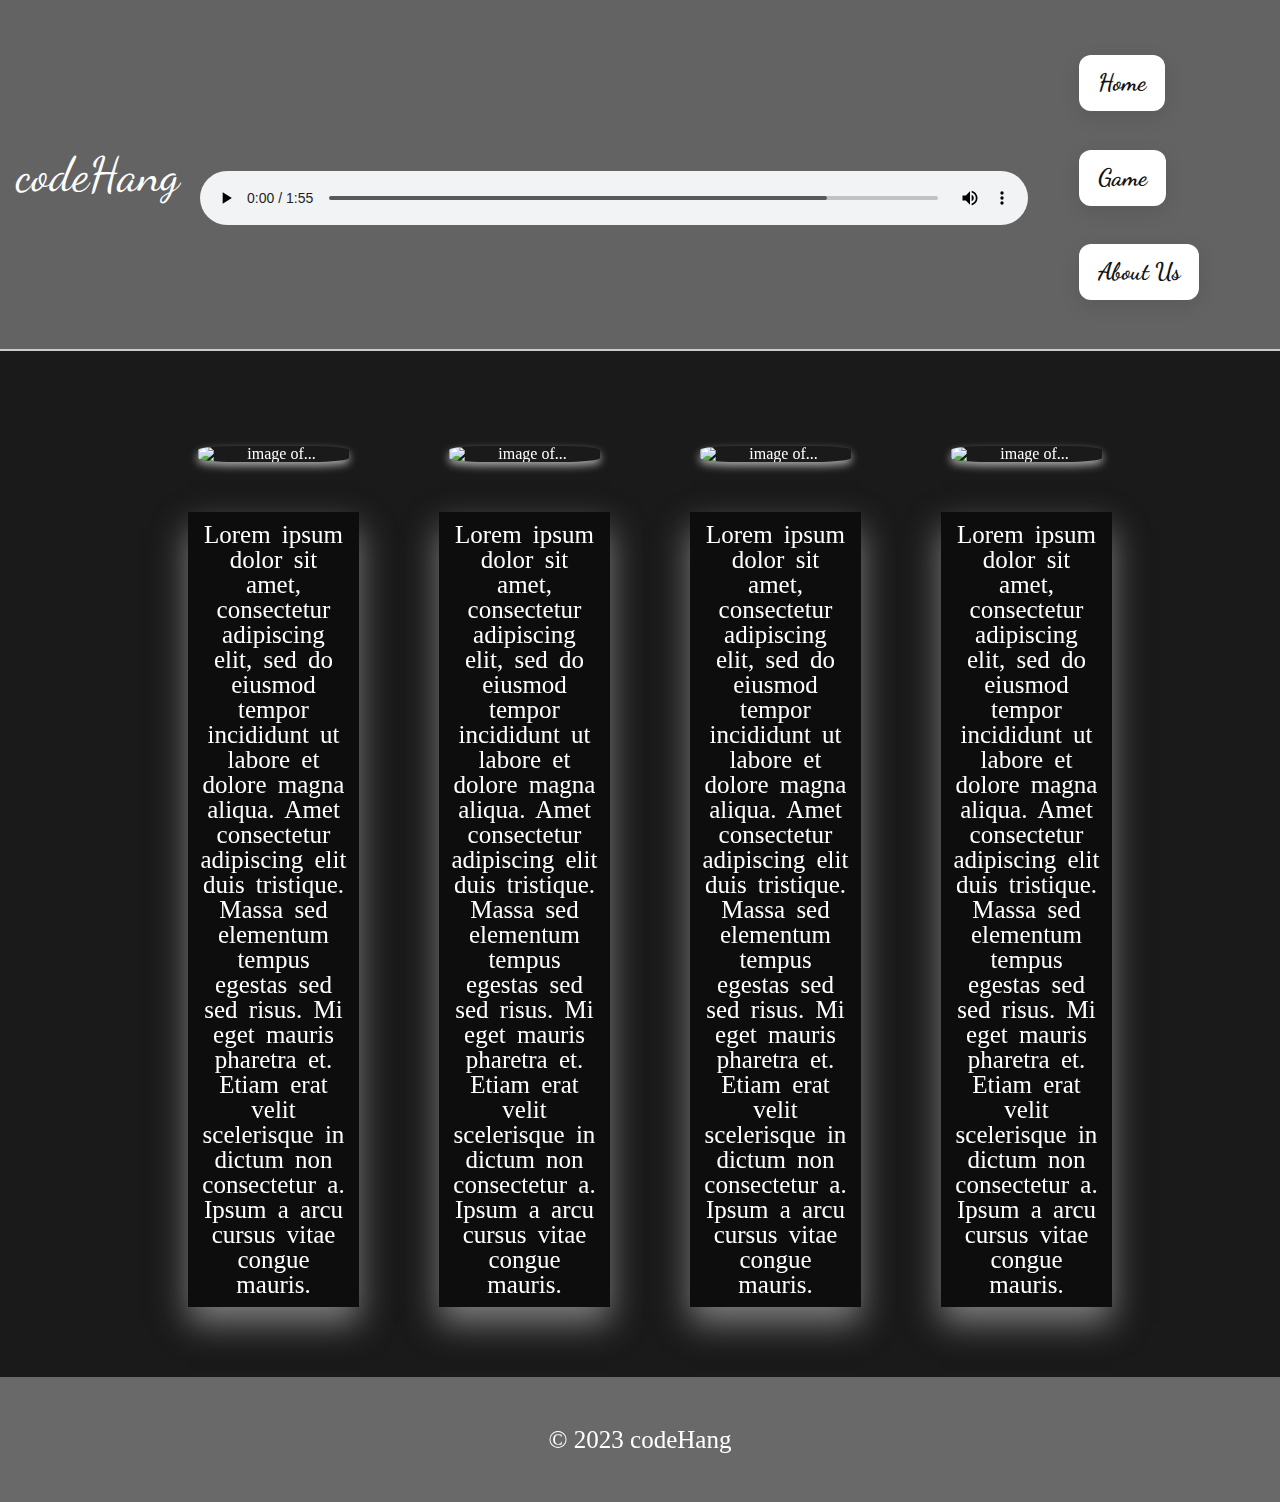
==== aboutme.html @ 31c28b87 "Merge branch 'main' into ant-html11" ====
<!DOCTYPE html>
<html lang="en">

<head>
    <meta charset="UTF-8">
    <meta name="viewport" content="width=device-width, initial-scale = 1.0">
    <title>codeHang</title>
    <link rel="stylesheet" href="reset.css">
    <link rel="stylesheet" href="style.css">
</head>

<body>
    <header class="header">
        <h1>codeHang</h1>
        <!-- <img src="img/logo code hang.JPG" alt="codehang"> -->
        <audio class="mp3" autoplay loop controls style="display: inline" id="ourAudio">
        <source src="about.mp3" type="audio/mp3">
        Your browser does not support the audio element.
    </audio>
    <script>
  document.addEventListener('DOMContentLoaded', function() {
    var audio = document.getElementById('ourAudio');
    audio.volume = 0.2;
  });
</script>
        <nav>
            <ul>
                <li><a href="index.html"><button class="navButtons">Home</button></a></li>
                <li><a href="game.html"><button class="navButtons">Game</button></a></li>
                <li><a href="aboutme.html"><button class="navButtons">About Us</button></a></li>
            </ul>
        </nav>
    </header>
    <main class="main">
        <div class="bios">
            <div class="bio">
                <video id="video-background" autoplay muted loop>
                    <source src="img/video (2160p) copy.mp4" type="video/mp4">
                </video>
                <img src="https://placehold.co/500x500" alt="image of..."/>
                <p>
                    Lorem ipsum dolor sit amet, consectetur adipiscing elit, sed do eiusmod tempor incididunt ut labore et dolore magna aliqua. Amet consectetur adipiscing elit duis tristique. Massa sed elementum tempus egestas sed sed risus. Mi eget mauris pharetra et. Etiam erat velit scelerisque in dictum non consectetur a. Ipsum a arcu cursus vitae congue mauris. 
                </p>
            </div>
            <div class="bio">
                <img src="https://placehold.co/500x500" alt="image of..."/>
                <p>
                    Lorem ipsum dolor sit amet, consectetur adipiscing elit, sed do eiusmod tempor incididunt ut labore et dolore magna aliqua. Amet consectetur adipiscing elit duis tristique. Massa sed elementum tempus egestas sed sed risus. Mi eget mauris pharetra et. Etiam erat velit scelerisque in dictum non consectetur a. Ipsum a arcu cursus vitae congue mauris. 
                </p>
            </div>
            <div class="bio">
                <img src="https://placehold.co/500x500" alt="image of..."/>
                <p>
                    Lorem ipsum dolor sit amet, consectetur adipiscing elit, sed do eiusmod tempor incididunt ut labore et dolore magna aliqua. Amet consectetur adipiscing elit duis tristique. Massa sed elementum tempus egestas sed sed risus. Mi eget mauris pharetra et. Etiam erat velit scelerisque in dictum non consectetur a. Ipsum a arcu cursus vitae congue mauris. 
                </p>
            </div>
            <div class="bio">
                <img src="https://placehold.co/500x500" alt="image of..."/>
                <p>
                    Lorem ipsum dolor sit amet, consectetur adipiscing elit, sed do eiusmod tempor incididunt ut labore et dolore magna aliqua. Amet consectetur adipiscing elit duis tristique. Massa sed elementum tempus egestas sed sed risus. Mi eget mauris pharetra et. Etiam erat velit scelerisque in dictum non consectetur a. Ipsum a arcu cursus vitae congue mauris. 
                </p>
            </div>
        </div> 
    </main>
    <footer class="footer">
        <p>&copy; 2023 codeHang </p>
    </footer>
    <script src="app.js"></script>
</body>

</html>
---- style.css ----
/* ---Imports----------------------------------------------------*/

@import url("https://fonts.googleapis.com/css2?family=Dancing+Script:wght@700&family=Lobster&family=Playpen+Sans&display=swap");

/* ---Header/Nav------------------------------------------------ */

.header {
  grid-area: header;
  display: flex;
  justify-content: space-between;
  padding: 0.5em 1em;
  border-bottom: 2px solid #ccc;
  align-items: center;
  background-color: #646363;
}

nav {
  padding: 25px;
}

header img {
  width: 80px;
  border-radius: 5px;
}

/* .icon {
  margin-left: 845px;
} */

h1 {
  font-size: xxx-large;
  font-family: "Dancing Script", cursive;
  color: #ffffff;
}

li {
  display: inline-block;
  margin: 1.4em 1em 1em 1em;
}

audio {
  
  width: 10%;
  background-color: #646363;
  border-radius: 12px;
  margin: 20px 0;
  margin-left: 250px;
}


.navButtons {
  align-items: center;
  background-color: #ffffff;
  border-radius: 12px;
  box-shadow: transparent 0 0 0 3px, rgba(18, 18, 18, 0.1) 0 6px 20px;
  box-sizing: border-box;
  color: #121212;
  cursor: pointer;
  display: inline-flex;
  flex: 1 1 auto;
  font-family: "Dancing Script", cursive;
  font-size: 1.5rem;
  font-weight: 700;
  justify-content: center;
  line-height: 1;
  margin: 0;
  outline: none;
  padding: 1rem 1.2rem;
  text-align: center;
  text-decoration: none;
  transition: box-shadow 0.2s, -webkit-box-shadow 0.2s;
  white-space: nowrap;
  border: 0;
  user-select: none;
  -webkit-user-select: none;
  touch-action: manipulation;
}

.navButtons:hover {
  box-shadow: #121212 0 0 0 3px, transparent 0 0 0 0;
}

/* ---Body/Main------------------------------------------------- */

body {
  display: grid;
  grid-template-columns: 1fr 2fr 2fr 2fr 2fr 1fr;
  /* grid-template-rows: 1fr 1fr 1fr 1fr 1fr; */
  grid-template-rows: auto 1fr auto;
  gap: 20px 20px;
  grid-template-areas:
    "header header header header header header"
    ". main main main main ."
    ". main main main main ."
    ". main main main main ."
    "footer footer footer footer footer footer";
  min-height: 100vh;
  background-color: #1a1a1a;
  color: #ffffff;
}

.main {
  grid-area: main;
  background-size: cover;
  margin: 0;
  /* overflow: hidden; */
}

#video-background {
  position: fixed;
  top: 0;
  left: 0;
  width: 100vw;
  height: 100vh;
  object-fit: cover;
  z-index: -1;
}
#renderButton {
  color: black;
}

#nextButton {
  color: black;
  /* display: none; */
}

.buttons1 {
  background-color: #646363;
  display: grid;
  grid-template-columns: repeat(10, 1fr);
  gap: 20px; 
  margin: auto;
  width: 800px; 
  margin-top: 400px; 
  border-radius: 15px;
}

button {
  box-shadow: 0 4px 8px darkgray;
  font-size: larger;
  /* padding: 5px 10px; */
  margin: 8px;
  color: #ffffff;
}

.buttons1 button {
  font-size: larger;
  padding: 10px;
  margin: px;
  border: 2px solid black;
  cursor: pointer;
  transition: background-color 0.3s;
  font-weight: bold;
  letter-spacing: 1px;
  border-radius: 5px;
  box-shadow: #566b7f;
  display: block;
}

.buttons1 button:nth-child(odd) {
  background-color: #f1ebeb;
  color: #000000;
}

.buttons1 button:nth-child(even) {
  background-color: #f1ebeb;
  color: #000000;
}

.buttons1 button:hover {
  background-color: #566b7f;
  transform: scale(1.5);
}

.buttons1 button.clicked {
  background-color: #000000;
  color: #f1ebeb;
}

.hint-icon {
  width: 50px;
  height: 50px;
  cursor: pointer;
  margin-right: 10px;
  background-color: #ffffff;
  transform: scale(0.75);
  border-radius: 5px;
}

#blankSpace .answerContainer {
  display: inline-block;
  margin: auto;
  align-items: center;
  font-size: x-large;
  background-color: #ffffff;
  width: 50px;
  height: 50px;
  margin: 5px;
  border: 2px solid rgb(175, 43, 43);
  border-radius: 5px;
}

.blank-spaces {
  color: black;
  margin-top: 10px;
}

/* ---Footer---------------------------------------------------- */

.footer {
  grid-area: footer;
  background-color: dimgray;
  text-align: center;
  padding: 50px;
  font-size: 25px;
}

/* ---Home page------------------------------------------------- */

.main {
  text-align: center;
}


audio {
    width: 150%;
    background-color: none;
    padding: 10px;
    margin-top: 67px;
    margin-left: 10px;
    border-radius: 5px;
  }


h2 {
  text-align: center;
  font-size: 100px;
  padding-top: 50px;
  padding-bottom: 50px;
}

@keyframes colorChange {
  0% {
    color: white;
  }
  50% {
    color: gold;
  }
  100% {
    color: white;
  }
}

h2 span {
  display: inline-block;
  animation: colorChange 10s infinite;
}

.homePic {
  text-align: center;
  box-shadow: 0 25px 50px darkgray;
  border-radius: 50%;
}

/* .home-container p {
  display: inline-flex;
  margin-top: 25px;
  font-size: 50px;
  padding: 100px;
} */

.info {
  font-size: 40px;
  padding-top: 100px;
}

.highlights {
    padding-top: 25px;
    font-weight: bold;
    color: gold;
}

.stats {
  padding: 100px;
  margin-top: 50px;
}

.bold {
  font-weight: bold;
  color: gold;
}

.newGame {
    font-size: 45px;
    color: gold;
    background-color: none;
}

.newGame button {
    border: 2px white solid;
    color:gold;
    background-color: rgba(8, 8, 8, 0.793);
    margin-top: 75px;
    margin-bottom: 100px;
    box-shadow: 0 20px 40px darkgray;
    cursor: pointer;
}

.newGame button:hover {
    background-color: gold;
    color: black;
}

/* .stats p {
  font-size: 40px;
  padding: 20px;
} */

/* ---About me page--------------------------------------------- */

.bios {
  display: flex;
  margin-top: 25px;
  width: 100%;
  margin-left: auto;
  margin-right: auto;
}

.bio {
  margin: 50px;
}

.bio img {
  display: block;
  justify-content: center;
  width: 100%;
  margin-bottom: 50px;
  margin-left: 10px;
  box-shadow: 0 4px 8px darkgray;
  border-radius: 25%;
}

.bio p {
  background-color: #0d0d0d;
  display: block;
  text-align: center;
  width: 100%;
  font-size: 25px;
  box-shadow: 0 16px 32px rgb(126, 125, 125);
  padding: 10px;
  word-spacing: 5px;
}
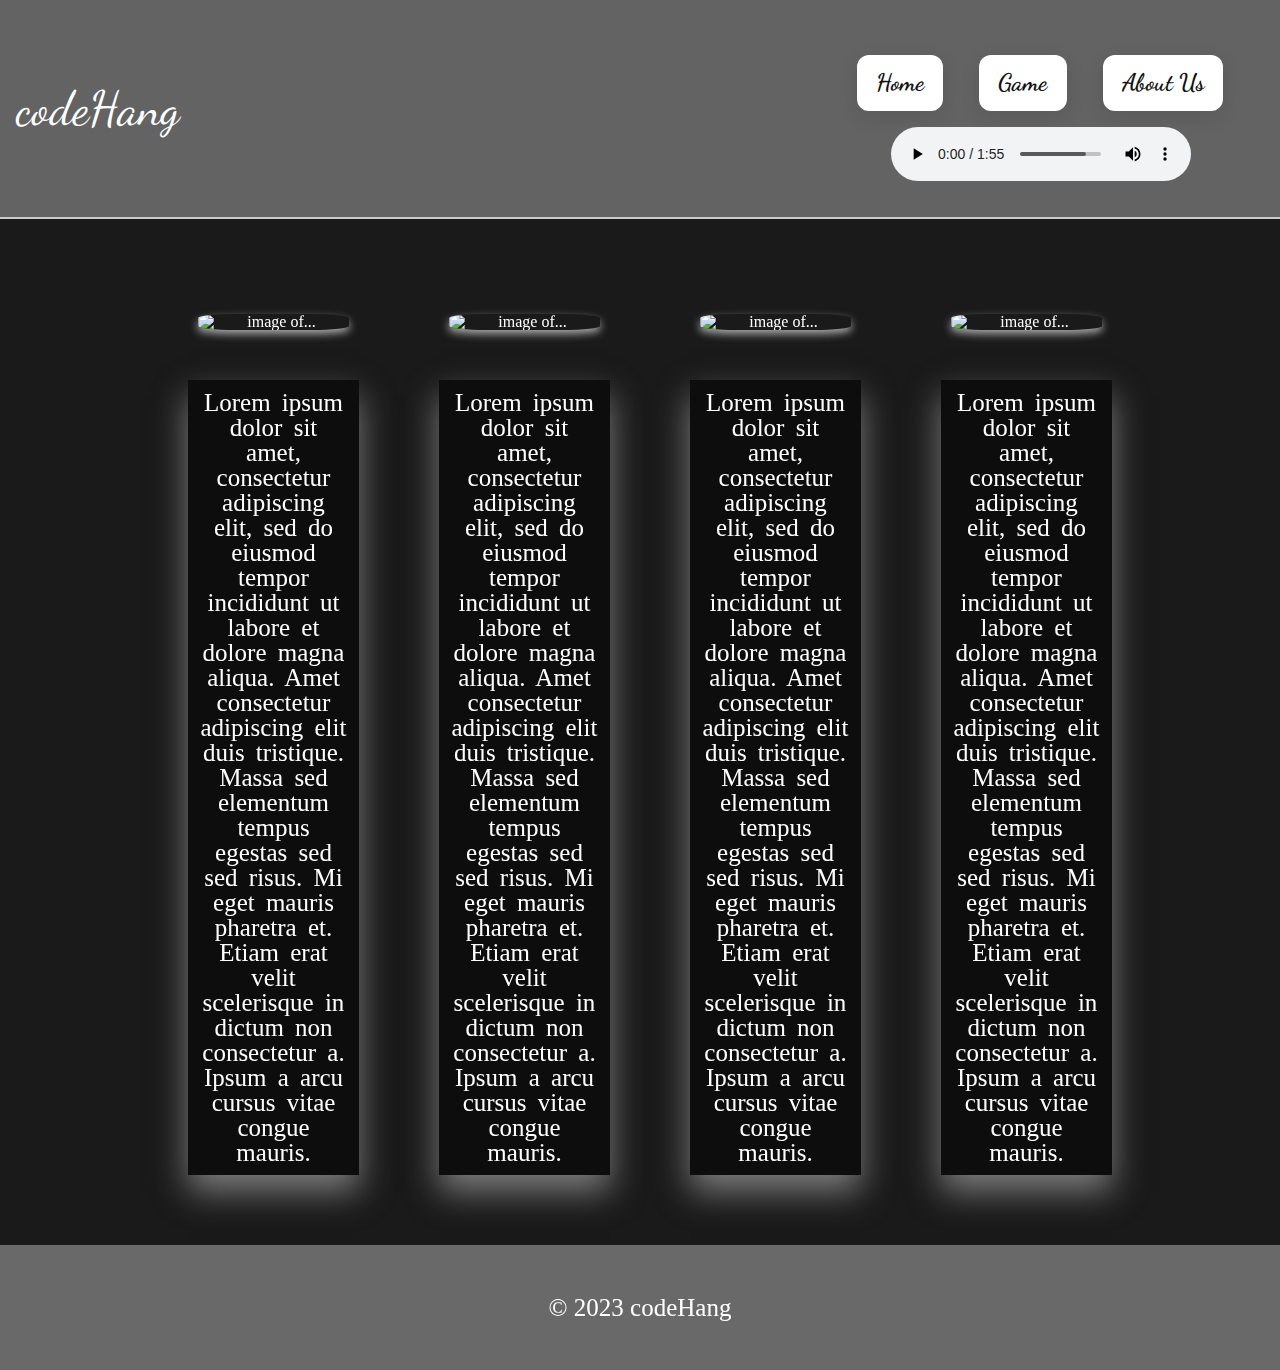
==== commit fa051657: "mediaplayer fixes" ====
--- a/aboutme.html
+++ b/aboutme.html
@@ -1,71 +1,101 @@
 <!DOCTYPE html>
 <html lang="en">
+  <head>
+    <meta charset="UTF-8" />
+    <meta name="viewport" content="width=device-width, initial-scale = 1.0" />
+    <title>codeHang</title>
+    <link rel="stylesheet" href="reset.css" />
+    <link rel="stylesheet" href="style.css" />
+  </head>
 
-<head>
-    <meta charset="UTF-8">
-    <meta name="viewport" content="width=device-width, initial-scale = 1.0">
-    <title>codeHang</title>
-    <link rel="stylesheet" href="reset.css">
-    <link rel="stylesheet" href="style.css">
-</head>
+  <body>
+    <header class="header">
+      <h1>codeHang</h1>
+      <!-- <img src="img/logo code hang.JPG" alt="codehang"> -->
+      <nav>
+        <ul>
+          <li>
+            <a href="index.html"><button class="navButtons">Home</button></a>
+          </li>
+          <li>
+            <a href="game.html"><button class="navButtons">Game</button></a>
+          </li>
+          <li>
+            <a href="aboutme.html"
+              ><button class="navButtons">About Us</button></a
+            >
+          </li>
+        </ul>
 
-<body>
-    <header class="header">
-        <h1>codeHang</h1>
-        <!-- <img src="img/logo code hang.JPG" alt="codehang"> -->
-        <audio class="mp3" autoplay loop controls style="display: inline" id="ourAudio">
-        <source src="about.mp3" type="audio/mp3">
-        Your browser does not support the audio element.
-    </audio>
+        <div class="mp3-container">
+          <audio class="mp3" autoplay loop controls id="ourAudio">
+            <source src="about.mp3" type="audio/mp3" />
+            Your browser does not support the audio element.
+          </audio>
+        </div>
+      </nav>
+    </header>
+
     <script>
-  document.addEventListener('DOMContentLoaded', function() {
-    var audio = document.getElementById('ourAudio');
-    audio.volume = 0.2;
-  });
-</script>
-        <nav>
-            <ul>
-                <li><a href="index.html"><button class="navButtons">Home</button></a></li>
-                <li><a href="game.html"><button class="navButtons">Game</button></a></li>
-                <li><a href="aboutme.html"><button class="navButtons">About Us</button></a></li>
-            </ul>
-        </nav>
-    </header>
+      document.addEventListener("DOMContentLoaded", function () {
+        var audio = document.getElementById("ourAudio");
+        audio.volume = 0.2;
+      });
+    </script>
     <main class="main">
-        <div class="bios">
-            <div class="bio">
-                <video id="video-background" autoplay muted loop>
-                    <source src="img/video (2160p) copy.mp4" type="video/mp4">
-                </video>
-                <img src="https://placehold.co/500x500" alt="image of..."/>
-                <p>
-                    Lorem ipsum dolor sit amet, consectetur adipiscing elit, sed do eiusmod tempor incididunt ut labore et dolore magna aliqua. Amet consectetur adipiscing elit duis tristique. Massa sed elementum tempus egestas sed sed risus. Mi eget mauris pharetra et. Etiam erat velit scelerisque in dictum non consectetur a. Ipsum a arcu cursus vitae congue mauris. 
-                </p>
-            </div>
-            <div class="bio">
-                <img src="https://placehold.co/500x500" alt="image of..."/>
-                <p>
-                    Lorem ipsum dolor sit amet, consectetur adipiscing elit, sed do eiusmod tempor incididunt ut labore et dolore magna aliqua. Amet consectetur adipiscing elit duis tristique. Massa sed elementum tempus egestas sed sed risus. Mi eget mauris pharetra et. Etiam erat velit scelerisque in dictum non consectetur a. Ipsum a arcu cursus vitae congue mauris. 
-                </p>
-            </div>
-            <div class="bio">
-                <img src="https://placehold.co/500x500" alt="image of..."/>
-                <p>
-                    Lorem ipsum dolor sit amet, consectetur adipiscing elit, sed do eiusmod tempor incididunt ut labore et dolore magna aliqua. Amet consectetur adipiscing elit duis tristique. Massa sed elementum tempus egestas sed sed risus. Mi eget mauris pharetra et. Etiam erat velit scelerisque in dictum non consectetur a. Ipsum a arcu cursus vitae congue mauris. 
-                </p>
-            </div>
-            <div class="bio">
-                <img src="https://placehold.co/500x500" alt="image of..."/>
-                <p>
-                    Lorem ipsum dolor sit amet, consectetur adipiscing elit, sed do eiusmod tempor incididunt ut labore et dolore magna aliqua. Amet consectetur adipiscing elit duis tristique. Massa sed elementum tempus egestas sed sed risus. Mi eget mauris pharetra et. Etiam erat velit scelerisque in dictum non consectetur a. Ipsum a arcu cursus vitae congue mauris. 
-                </p>
-            </div>
-        </div> 
+      <div class="bios">
+        <div class="bio">
+          <video id="video-background" autoplay muted loop>
+            <source src="img/video (2160p) copy.mp4" type="video/mp4" />
+          </video>
+          <img src="https://placehold.co/500x500" alt="image of..." />
+          <p>
+            Lorem ipsum dolor sit amet, consectetur adipiscing elit, sed do
+            eiusmod tempor incididunt ut labore et dolore magna aliqua. Amet
+            consectetur adipiscing elit duis tristique. Massa sed elementum
+            tempus egestas sed sed risus. Mi eget mauris pharetra et. Etiam erat
+            velit scelerisque in dictum non consectetur a. Ipsum a arcu cursus
+            vitae congue mauris.
+          </p>
+        </div>
+        <div class="bio">
+          <img src="https://placehold.co/500x500" alt="image of..." />
+          <p>
+            Lorem ipsum dolor sit amet, consectetur adipiscing elit, sed do
+            eiusmod tempor incididunt ut labore et dolore magna aliqua. Amet
+            consectetur adipiscing elit duis tristique. Massa sed elementum
+            tempus egestas sed sed risus. Mi eget mauris pharetra et. Etiam erat
+            velit scelerisque in dictum non consectetur a. Ipsum a arcu cursus
+            vitae congue mauris.
+          </p>
+        </div>
+        <div class="bio">
+          <img src="https://placehold.co/500x500" alt="image of..." />
+          <p>
+            Lorem ipsum dolor sit amet, consectetur adipiscing elit, sed do
+            eiusmod tempor incididunt ut labore et dolore magna aliqua. Amet
+            consectetur adipiscing elit duis tristique. Massa sed elementum
+            tempus egestas sed sed risus. Mi eget mauris pharetra et. Etiam erat
+            velit scelerisque in dictum non consectetur a. Ipsum a arcu cursus
+            vitae congue mauris.
+          </p>
+        </div>
+        <div class="bio">
+          <img src="https://placehold.co/500x500" alt="image of..." />
+          <p>
+            Lorem ipsum dolor sit amet, consectetur adipiscing elit, sed do
+            eiusmod tempor incididunt ut labore et dolore magna aliqua. Amet
+            consectetur adipiscing elit duis tristique. Massa sed elementum
+            tempus egestas sed sed risus. Mi eget mauris pharetra et. Etiam erat
+            velit scelerisque in dictum non consectetur a. Ipsum a arcu cursus
+            vitae congue mauris.
+          </p>
+        </div>
+      </div>
     </main>
     <footer class="footer">
-        <p>&copy; 2023 codeHang </p>
+      <p>&copy; 2023 codeHang</p>
     </footer>
     <script src="app.js"></script>
-</body>
-
-</html>+  </body>
+</html>
--- a/style.css
+++ b/style.css
@@ -39,14 +39,18 @@
 }
 
 audio {
-  
-  width: 10%;
+  /* border: 5px solid red; */
+  /* width: 60%; */
   background-color: #646363;
   border-radius: 12px;
-  margin: 20px 0;
-  margin-left: 250px;
-}
-
+}
+
+#ourHomeAudio,
+#ourGameAudio,
+#ourAudio {
+  /* border: solid red 5px; */
+  margin-left: 50px;
+}
 
 .navButtons {
   align-items: center;
@@ -115,7 +119,7 @@
   object-fit: cover;
   z-index: -1;
 }
-#renderButton {
+#resetButton {
   color: black;
 }
 
@@ -125,14 +129,16 @@
 }
 
 .buttons1 {
+  align-items: center;
   background-color: #646363;
   display: grid;
   grid-template-columns: repeat(10, 1fr);
-  gap: 20px; 
+  gap: 20px;
   margin: auto;
-  width: 800px; 
-  margin-top: 400px; 
+  width: 800px;
+  margin-top: 400px;
   border-radius: 15px;
+  grid-template-rows: repeat(2, 1fr) auto;
 }
 
 button {
@@ -221,16 +227,14 @@
   text-align: center;
 }
 
-
-audio {
+/* audio {
     width: 150%;
     background-color: none;
     padding: 10px;
     margin-top: 67px;
     margin-left: 10px;
     border-radius: 5px;
-  }
-
+  } */
 
 h2 {
   text-align: center;
@@ -275,9 +279,9 @@
 }
 
 .highlights {
-    padding-top: 25px;
-    font-weight: bold;
-    color: gold;
+  padding-top: 25px;
+  font-weight: bold;
+  color: gold;
 }
 
 .stats {
@@ -291,24 +295,24 @@
 }
 
 .newGame {
-    font-size: 45px;
-    color: gold;
-    background-color: none;
+  font-size: 45px;
+  color: gold;
+  background-color: none;
 }
 
 .newGame button {
-    border: 2px white solid;
-    color:gold;
-    background-color: rgba(8, 8, 8, 0.793);
-    margin-top: 75px;
-    margin-bottom: 100px;
-    box-shadow: 0 20px 40px darkgray;
-    cursor: pointer;
+  border: 2px white solid;
+  color: gold;
+  background-color: rgba(8, 8, 8, 0.793);
+  margin-top: 75px;
+  margin-bottom: 100px;
+  box-shadow: 0 20px 40px darkgray;
+  cursor: pointer;
 }
 
 .newGame button:hover {
-    background-color: gold;
-    color: black;
+  background-color: gold;
+  color: black;
 }
 
 /* .stats p {
@@ -350,5 +354,3 @@
   padding: 10px;
   word-spacing: 5px;
 }
-
-
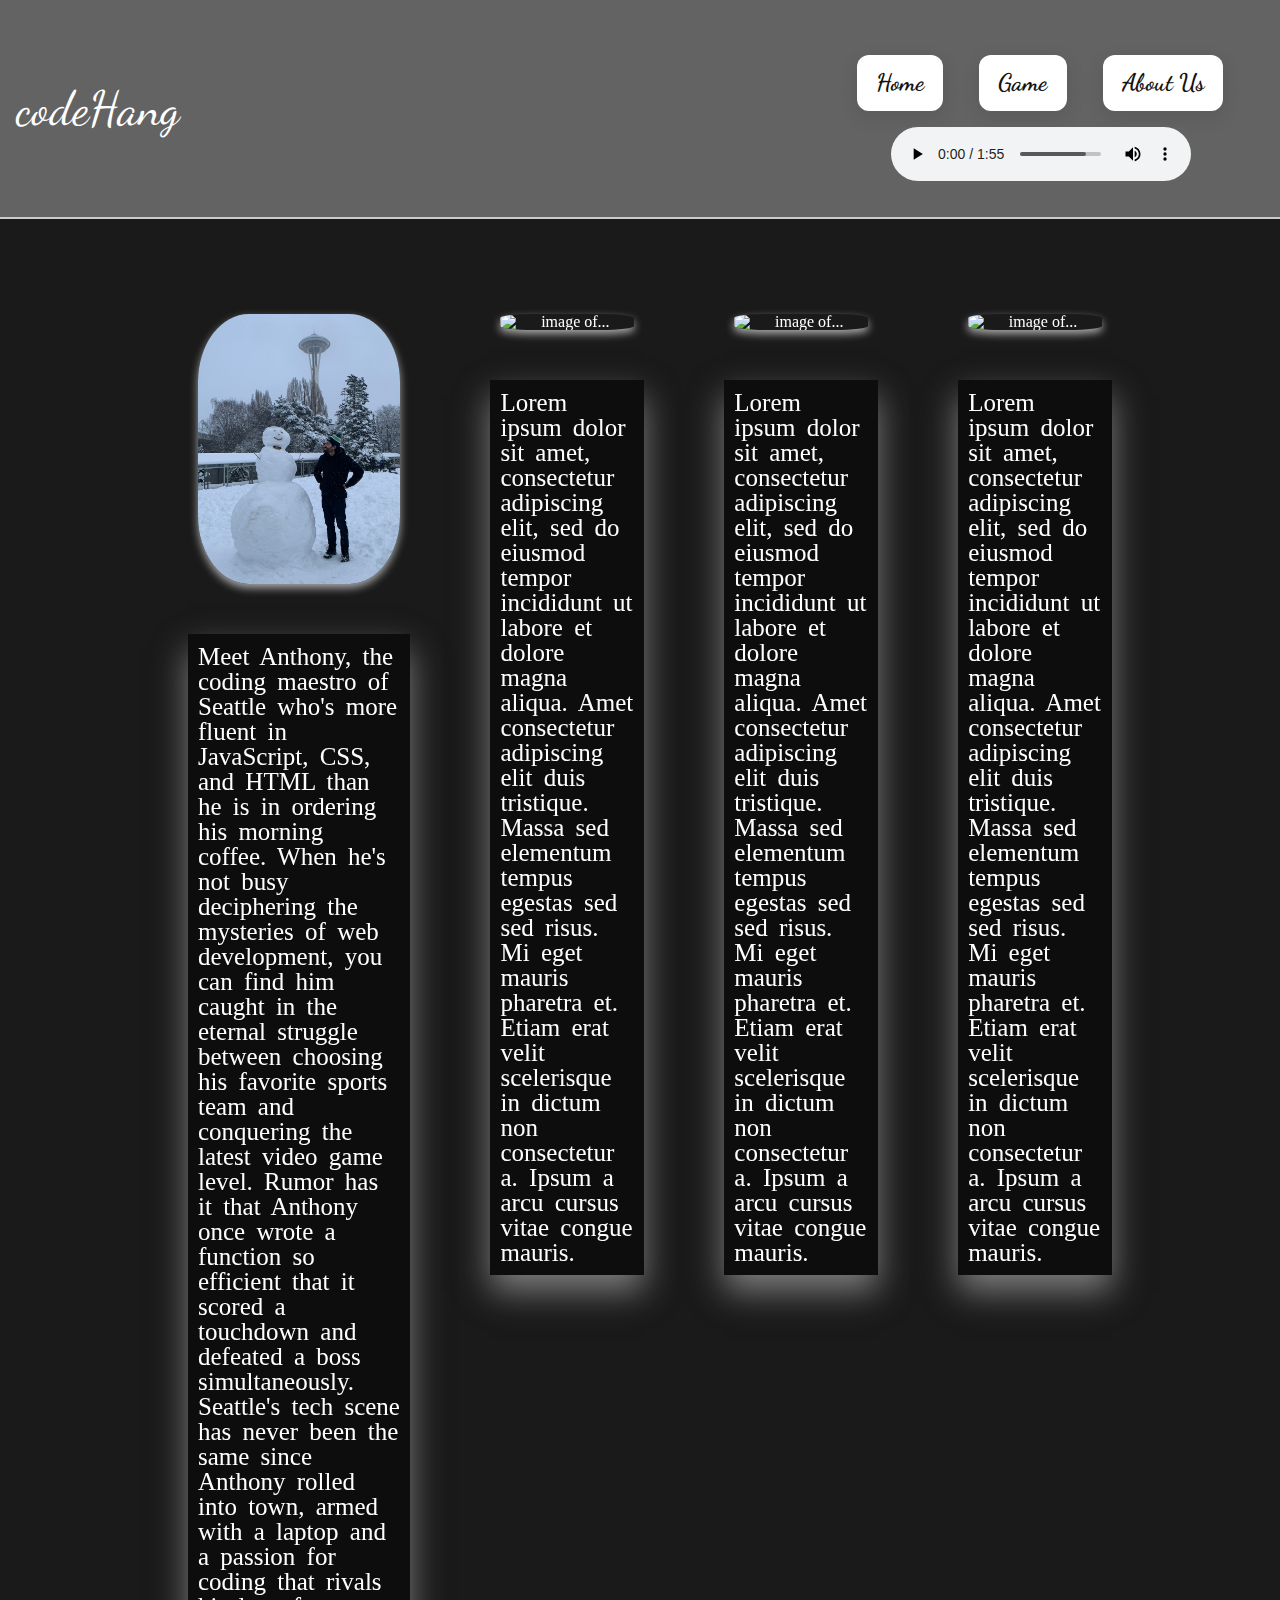
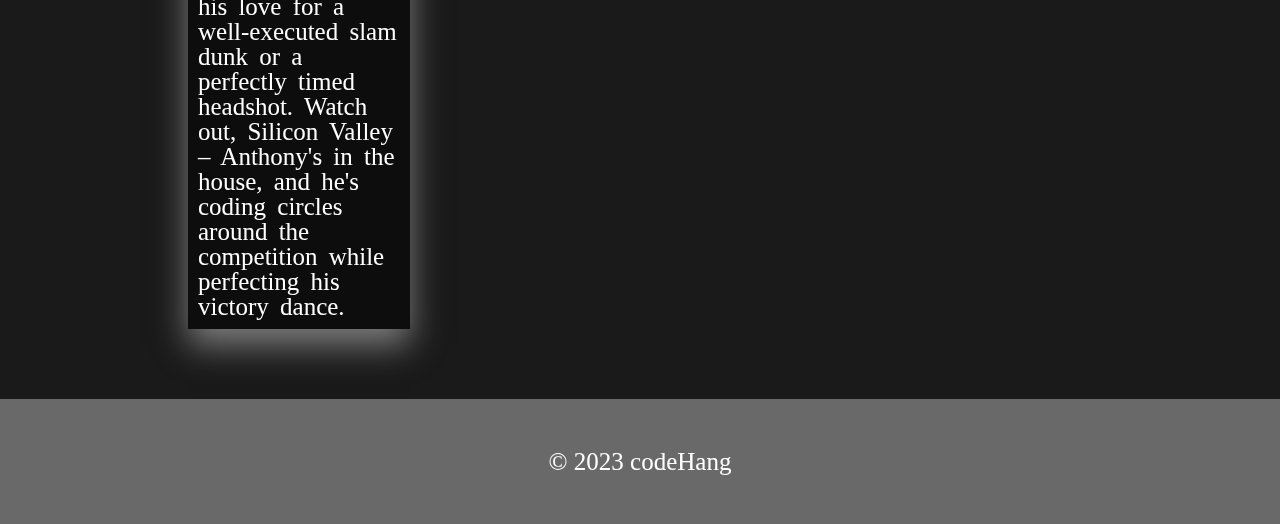
==== commit 2bb2eb1b: "adding bio for Anthony" ====
--- a/aboutme.html
+++ b/aboutme.html
@@ -48,14 +48,9 @@
           <video id="video-background" autoplay muted loop>
             <source src="img/video (2160p) copy.mp4" type="video/mp4" />
           </video>
-          <img src="https://placehold.co/500x500" alt="image of..." />
+          <img src="img/Anthony.jpeg" alt="image of Anthony and a snowman" />
           <p>
-            Lorem ipsum dolor sit amet, consectetur adipiscing elit, sed do
-            eiusmod tempor incididunt ut labore et dolore magna aliqua. Amet
-            consectetur adipiscing elit duis tristique. Massa sed elementum
-            tempus egestas sed sed risus. Mi eget mauris pharetra et. Etiam erat
-            velit scelerisque in dictum non consectetur a. Ipsum a arcu cursus
-            vitae congue mauris.
+            Meet Anthony, the coding maestro of Seattle who's more fluent in JavaScript, CSS, and HTML than he is in ordering his morning coffee. When he's not busy deciphering the mysteries of web development, you can find him caught in the eternal struggle between choosing his favorite sports team and conquering the latest video game level. Rumor has it that Anthony once wrote a function so efficient that it scored a touchdown and defeated a boss simultaneously. Seattle's tech scene has never been the same since Anthony rolled into town, armed with a laptop and a passion for coding that rivals his love for a well-executed slam dunk or a perfectly timed headshot. Watch out, Silicon Valley – Anthony's in the house, and he's coding circles around the competition while perfecting his victory dance.
           </p>
         </div>
         <div class="bio">
--- a/style.css
+++ b/style.css
@@ -347,7 +347,7 @@
 .bio p {
   background-color: #0d0d0d;
   display: block;
-  text-align: center;
+  text-align: left;
   width: 100%;
   font-size: 25px;
   box-shadow: 0 16px 32px rgb(126, 125, 125);
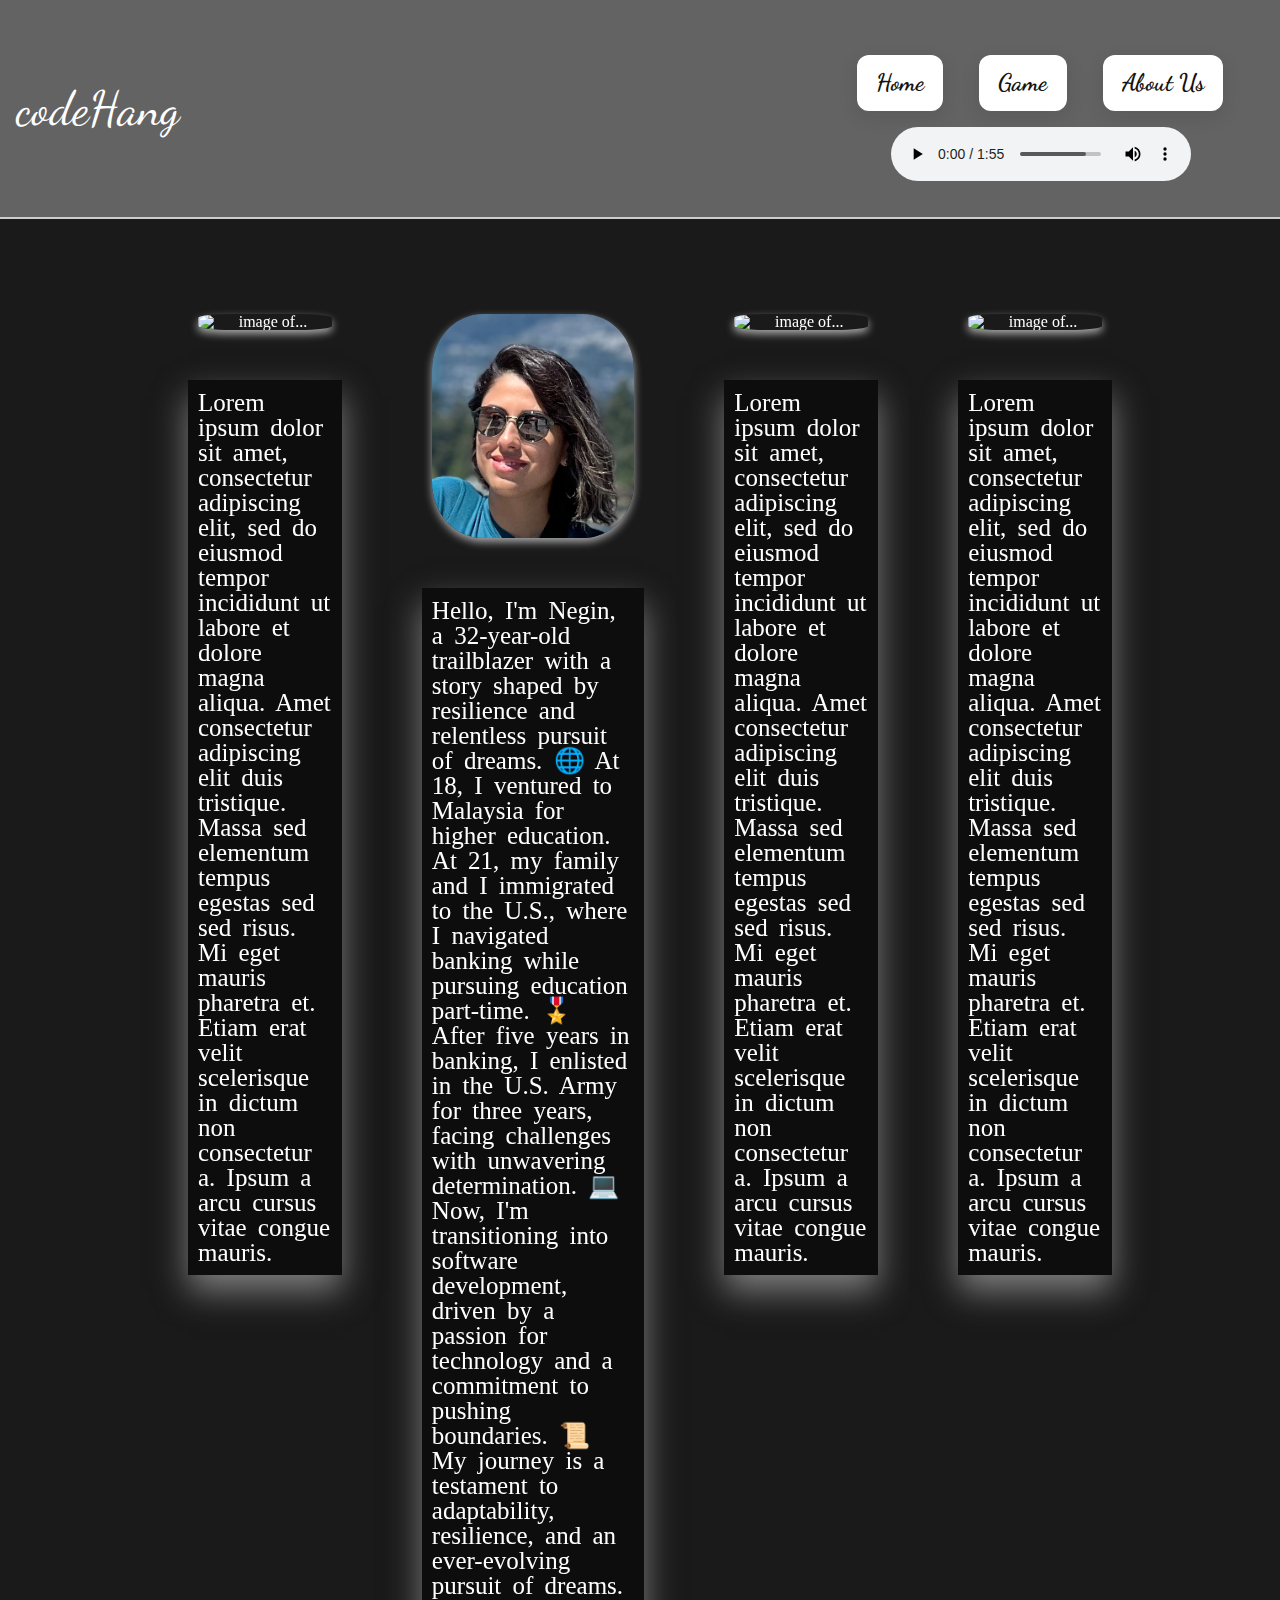
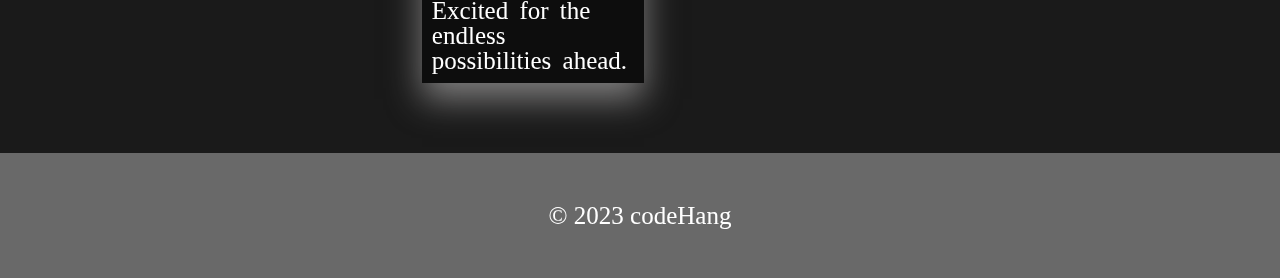
==== commit dc365486: "added bio" ====
--- a/aboutme.html
+++ b/aboutme.html
@@ -48,12 +48,6 @@
           <video id="video-background" autoplay muted loop>
             <source src="img/video (2160p) copy.mp4" type="video/mp4" />
           </video>
-          <img src="img/Anthony.jpeg" alt="image of Anthony and a snowman" />
-          <p>
-            Meet Anthony, the coding maestro of Seattle who's more fluent in JavaScript, CSS, and HTML than he is in ordering his morning coffee. When he's not busy deciphering the mysteries of web development, you can find him caught in the eternal struggle between choosing his favorite sports team and conquering the latest video game level. Rumor has it that Anthony once wrote a function so efficient that it scored a touchdown and defeated a boss simultaneously. Seattle's tech scene has never been the same since Anthony rolled into town, armed with a laptop and a passion for coding that rivals his love for a well-executed slam dunk or a perfectly timed headshot. Watch out, Silicon Valley – Anthony's in the house, and he's coding circles around the competition while perfecting his victory dance.
-          </p>
-        </div>
-        <div class="bio">
           <img src="https://placehold.co/500x500" alt="image of..." />
           <p>
             Lorem ipsum dolor sit amet, consectetur adipiscing elit, sed do
@@ -62,6 +56,20 @@
             tempus egestas sed sed risus. Mi eget mauris pharetra et. Etiam erat
             velit scelerisque in dictum non consectetur a. Ipsum a arcu cursus
             vitae congue mauris.
+          </p>
+        </div>
+        <div class="bio">
+          <img src="img/IMG-1979.jpg" alt="image of..." />
+          <p>
+            Hello, I'm Negin, a 32-year-old trailblazer with a story shaped by resilience and relentless pursuit of dreams.
+
+            🌐 At 18, I ventured to Malaysia for higher education. At 21, my family and I immigrated to the U.S., where I navigated banking while pursuing education part-time.
+            
+            🎖️ After five years in banking, I enlisted in the U.S. Army for three years, facing challenges with unwavering determination.
+            
+            💻 Now, I'm transitioning into software development, driven by a passion for technology and a commitment to pushing boundaries.
+            
+            📜 My journey is a testament to adaptability, resilience, and an ever-evolving pursuit of dreams. Excited for the endless possibilities ahead.
           </p>
         </div>
         <div class="bio">
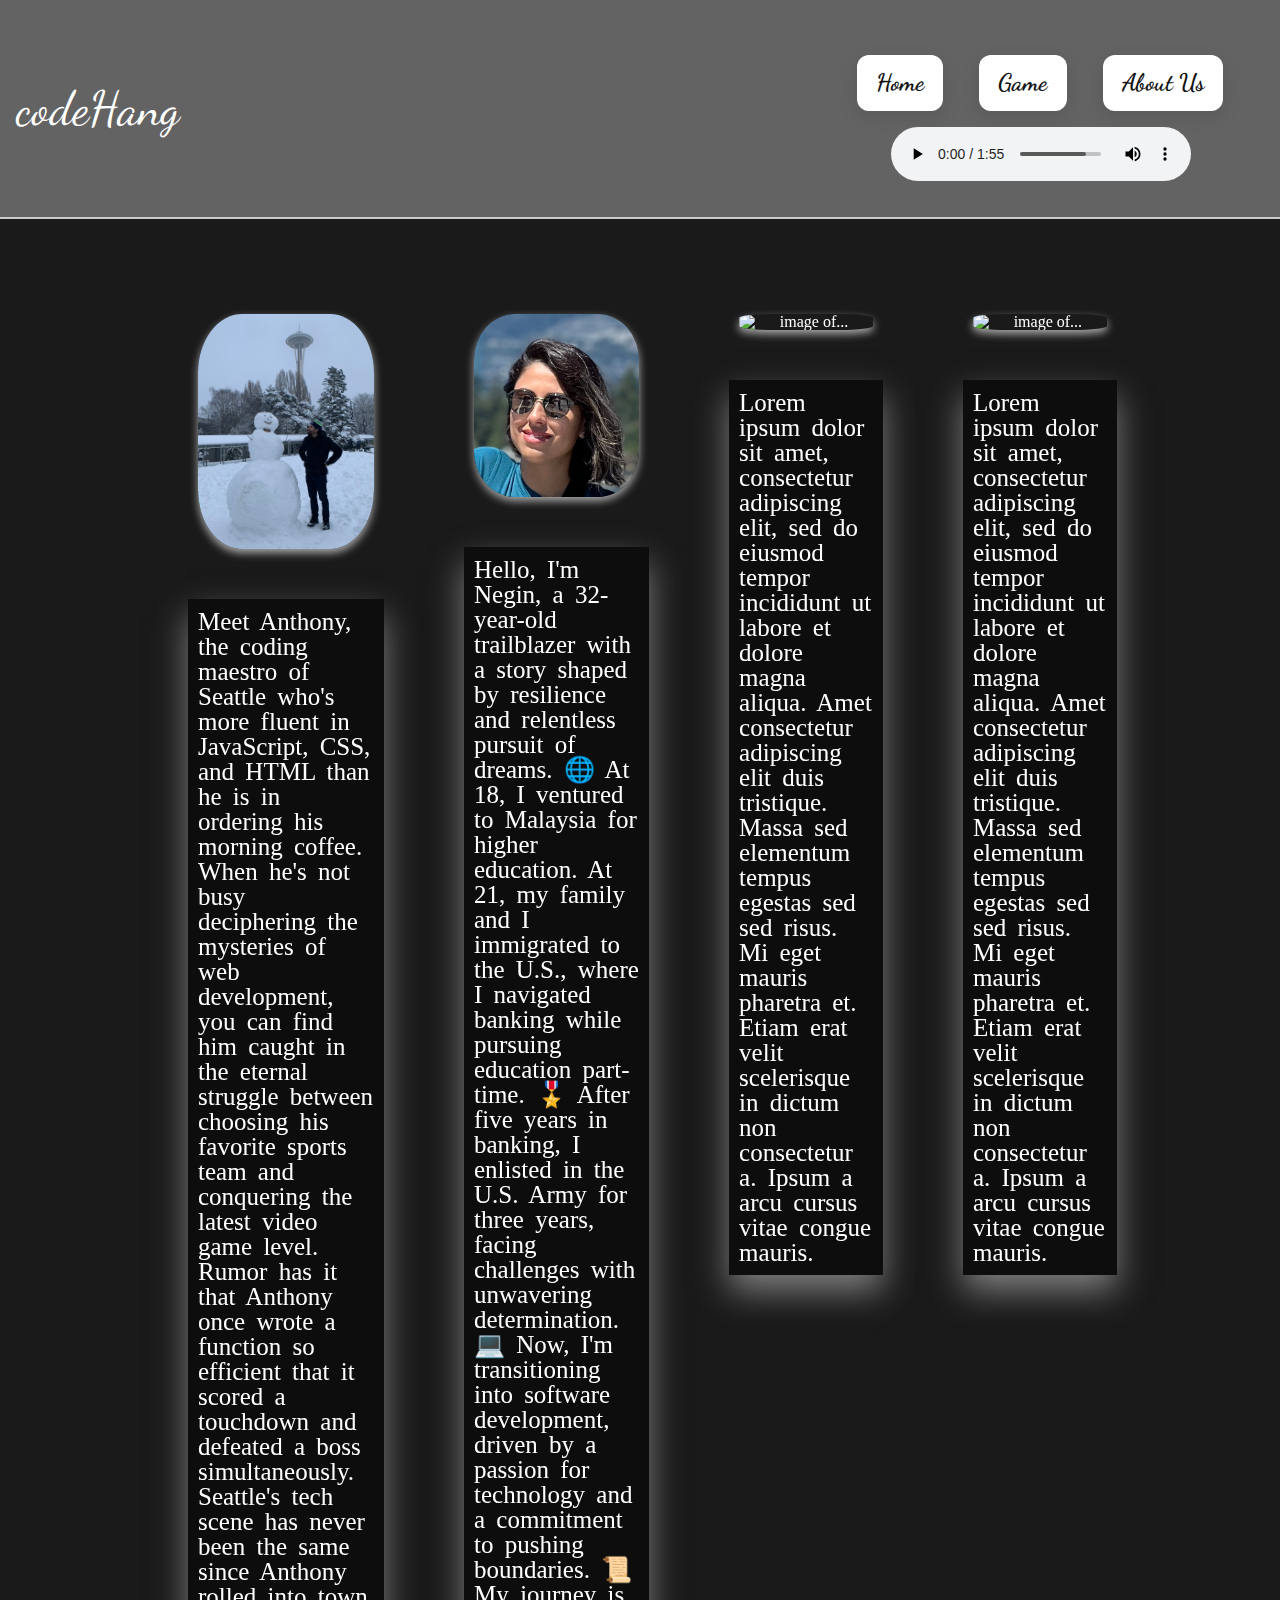
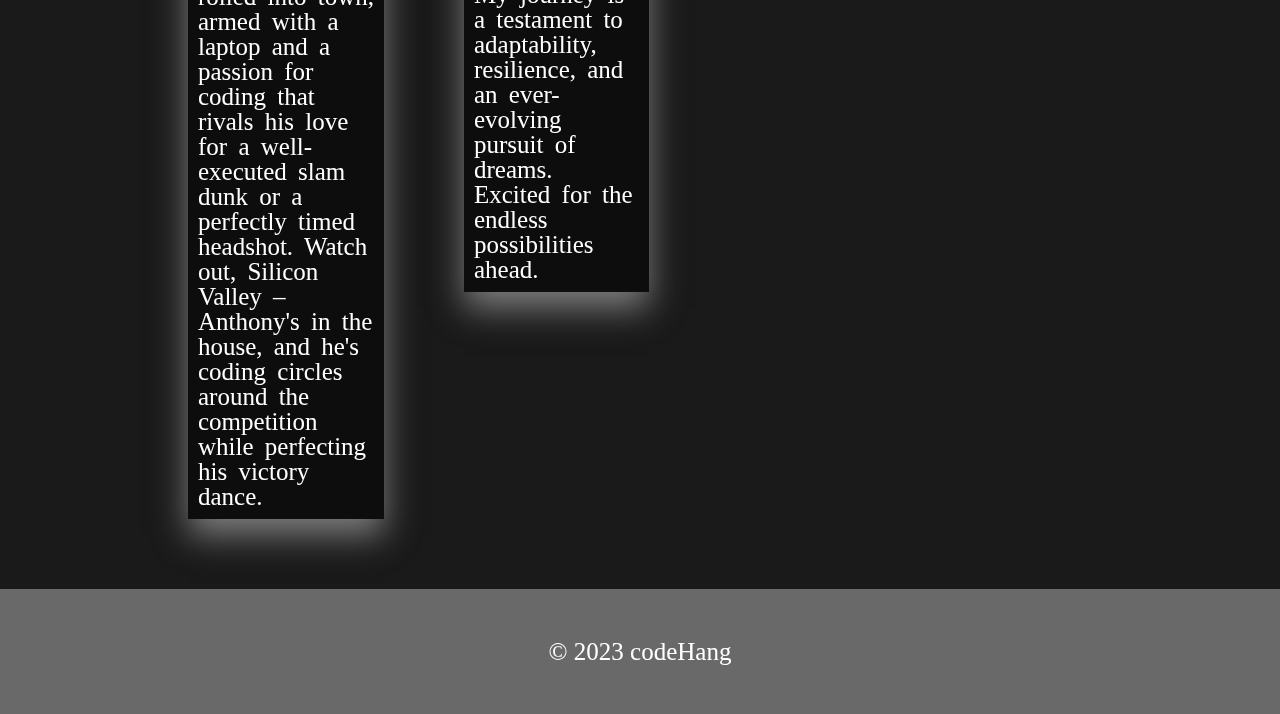
==== commit 989c159c: "Merge pull request #38 from Word-Wizards-Of-Web/NeginBio" ====
--- a/aboutme.html
+++ b/aboutme.html
@@ -48,14 +48,9 @@
           <video id="video-background" autoplay muted loop>
             <source src="img/video (2160p) copy.mp4" type="video/mp4" />
           </video>
-          <img src="https://placehold.co/500x500" alt="image of..." />
+          <img src="img/Anthony.jpeg" alt="image of Anthony and a snowman" />
           <p>
-            Lorem ipsum dolor sit amet, consectetur adipiscing elit, sed do
-            eiusmod tempor incididunt ut labore et dolore magna aliqua. Amet
-            consectetur adipiscing elit duis tristique. Massa sed elementum
-            tempus egestas sed sed risus. Mi eget mauris pharetra et. Etiam erat
-            velit scelerisque in dictum non consectetur a. Ipsum a arcu cursus
-            vitae congue mauris.
+            Meet Anthony, the coding maestro of Seattle who's more fluent in JavaScript, CSS, and HTML than he is in ordering his morning coffee. When he's not busy deciphering the mysteries of web development, you can find him caught in the eternal struggle between choosing his favorite sports team and conquering the latest video game level. Rumor has it that Anthony once wrote a function so efficient that it scored a touchdown and defeated a boss simultaneously. Seattle's tech scene has never been the same since Anthony rolled into town, armed with a laptop and a passion for coding that rivals his love for a well-executed slam dunk or a perfectly timed headshot. Watch out, Silicon Valley – Anthony's in the house, and he's coding circles around the competition while perfecting his victory dance.
           </p>
         </div>
         <div class="bio">
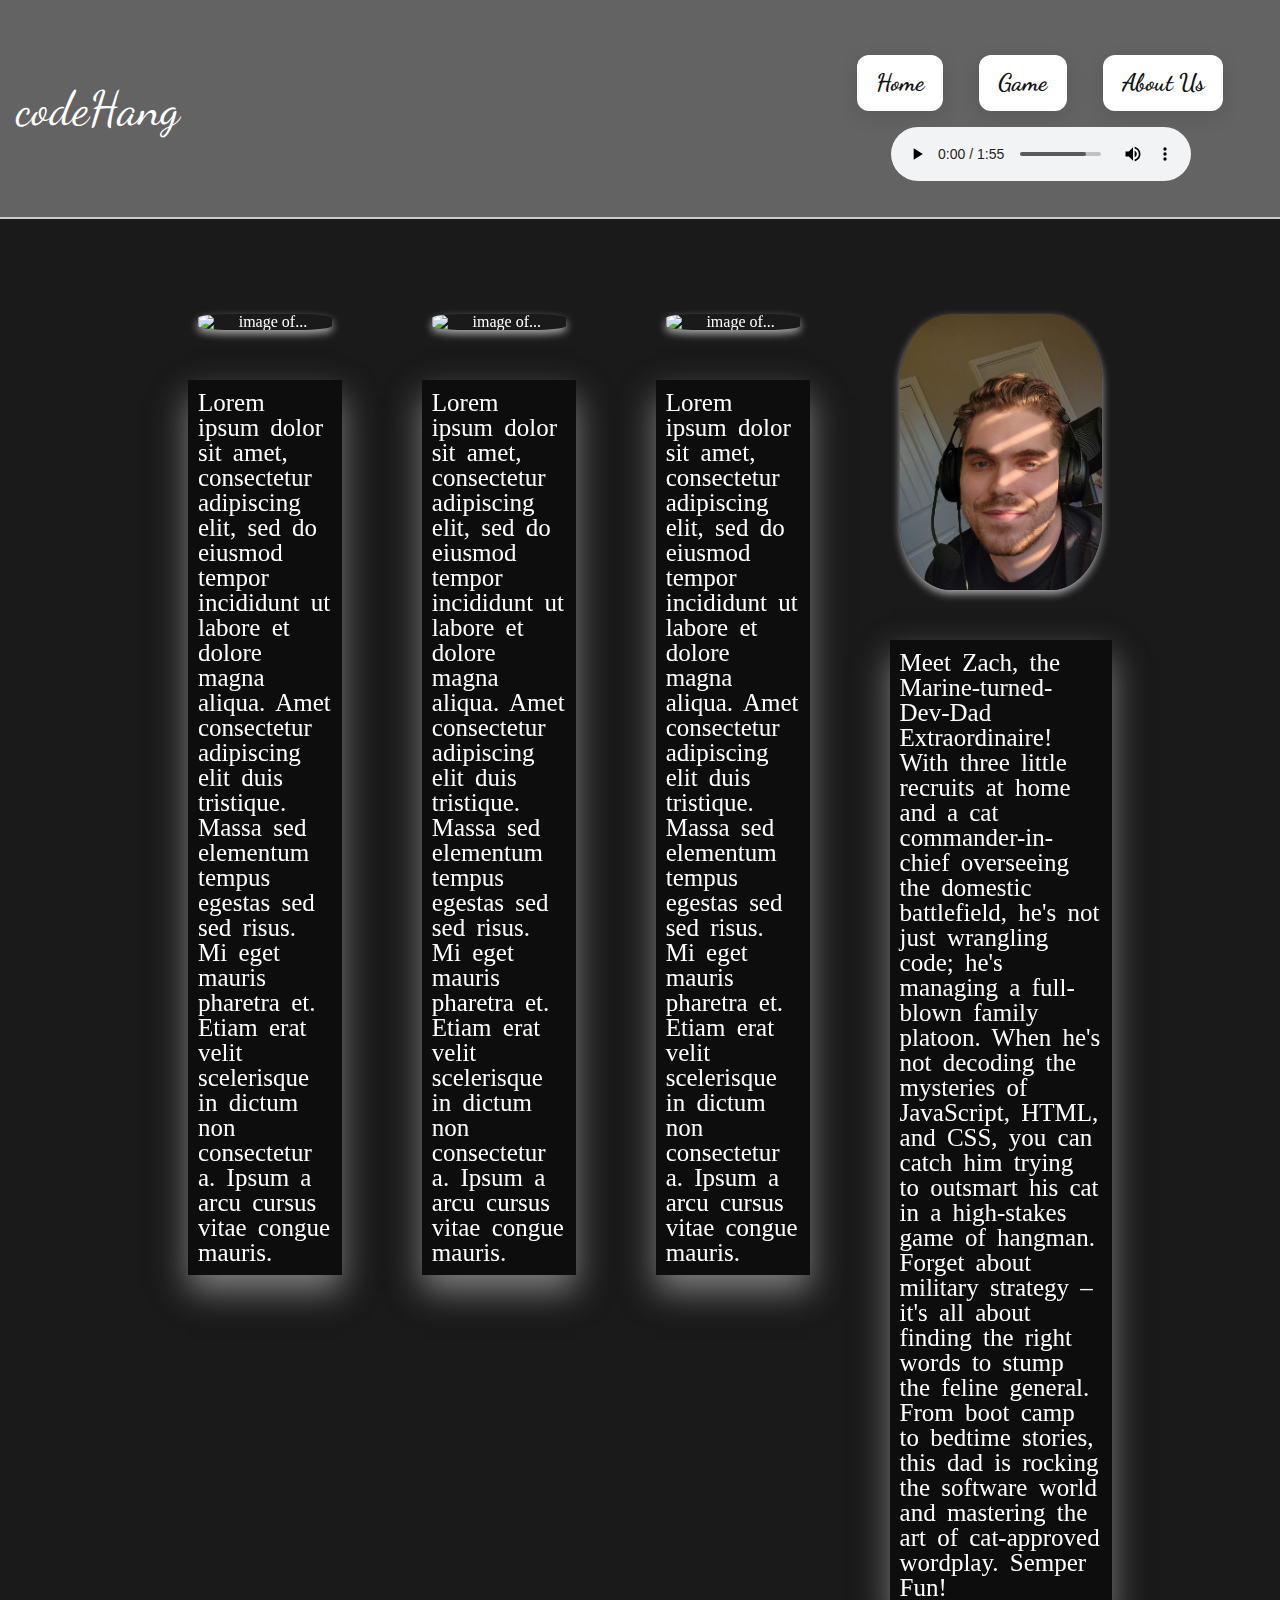
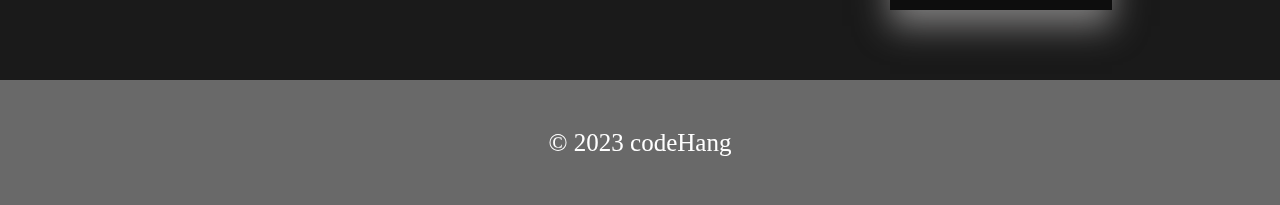
==== commit 4d6982df: "added zach bio" ====
--- a/aboutme.html
+++ b/aboutme.html
@@ -48,23 +48,14 @@
           <video id="video-background" autoplay muted loop>
             <source src="img/video (2160p) copy.mp4" type="video/mp4" />
           </video>
-          <img src="img/Anthony.jpeg" alt="image of Anthony and a snowman" />
+          <img src="https://placehold.co/500x500" alt="image of..." />
           <p>
-            Meet Anthony, the coding maestro of Seattle who's more fluent in JavaScript, CSS, and HTML than he is in ordering his morning coffee. When he's not busy deciphering the mysteries of web development, you can find him caught in the eternal struggle between choosing his favorite sports team and conquering the latest video game level. Rumor has it that Anthony once wrote a function so efficient that it scored a touchdown and defeated a boss simultaneously. Seattle's tech scene has never been the same since Anthony rolled into town, armed with a laptop and a passion for coding that rivals his love for a well-executed slam dunk or a perfectly timed headshot. Watch out, Silicon Valley – Anthony's in the house, and he's coding circles around the competition while perfecting his victory dance.
-          </p>
-        </div>
-        <div class="bio">
-          <img src="img/IMG-1979.jpg" alt="image of..." />
-          <p>
-            Hello, I'm Negin, a 32-year-old trailblazer with a story shaped by resilience and relentless pursuit of dreams.
-
-            🌐 At 18, I ventured to Malaysia for higher education. At 21, my family and I immigrated to the U.S., where I navigated banking while pursuing education part-time.
-            
-            🎖️ After five years in banking, I enlisted in the U.S. Army for three years, facing challenges with unwavering determination.
-            
-            💻 Now, I'm transitioning into software development, driven by a passion for technology and a commitment to pushing boundaries.
-            
-            📜 My journey is a testament to adaptability, resilience, and an ever-evolving pursuit of dreams. Excited for the endless possibilities ahead.
+            Lorem ipsum dolor sit amet, consectetur adipiscing elit, sed do
+            eiusmod tempor incididunt ut labore et dolore magna aliqua. Amet
+            consectetur adipiscing elit duis tristique. Massa sed elementum
+            tempus egestas sed sed risus. Mi eget mauris pharetra et. Etiam erat
+            velit scelerisque in dictum non consectetur a. Ipsum a arcu cursus
+            vitae congue mauris.
           </p>
         </div>
         <div class="bio">
@@ -89,6 +80,12 @@
             vitae congue mauris.
           </p>
         </div>
+        <div class="bio">
+          <img src="img/zach.jpg" alt="zach" />
+          <p>
+          Meet Zach, the Marine-turned-Dev-Dad Extraordinaire! With three little recruits at home and a cat commander-in-chief overseeing the domestic battlefield, he's not just wrangling code; he's managing a full-blown family platoon. When he's not decoding the mysteries of JavaScript, HTML, and CSS, you can catch him trying to outsmart his cat in a high-stakes game of hangman. Forget about military strategy – it's all about finding the right words to stump the feline general. From boot camp to bedtime stories, this dad is rocking the software world and mastering the art of cat-approved wordplay. Semper Fun!
+          </p>
+        </div>
       </div>
     </main>
     <footer class="footer">
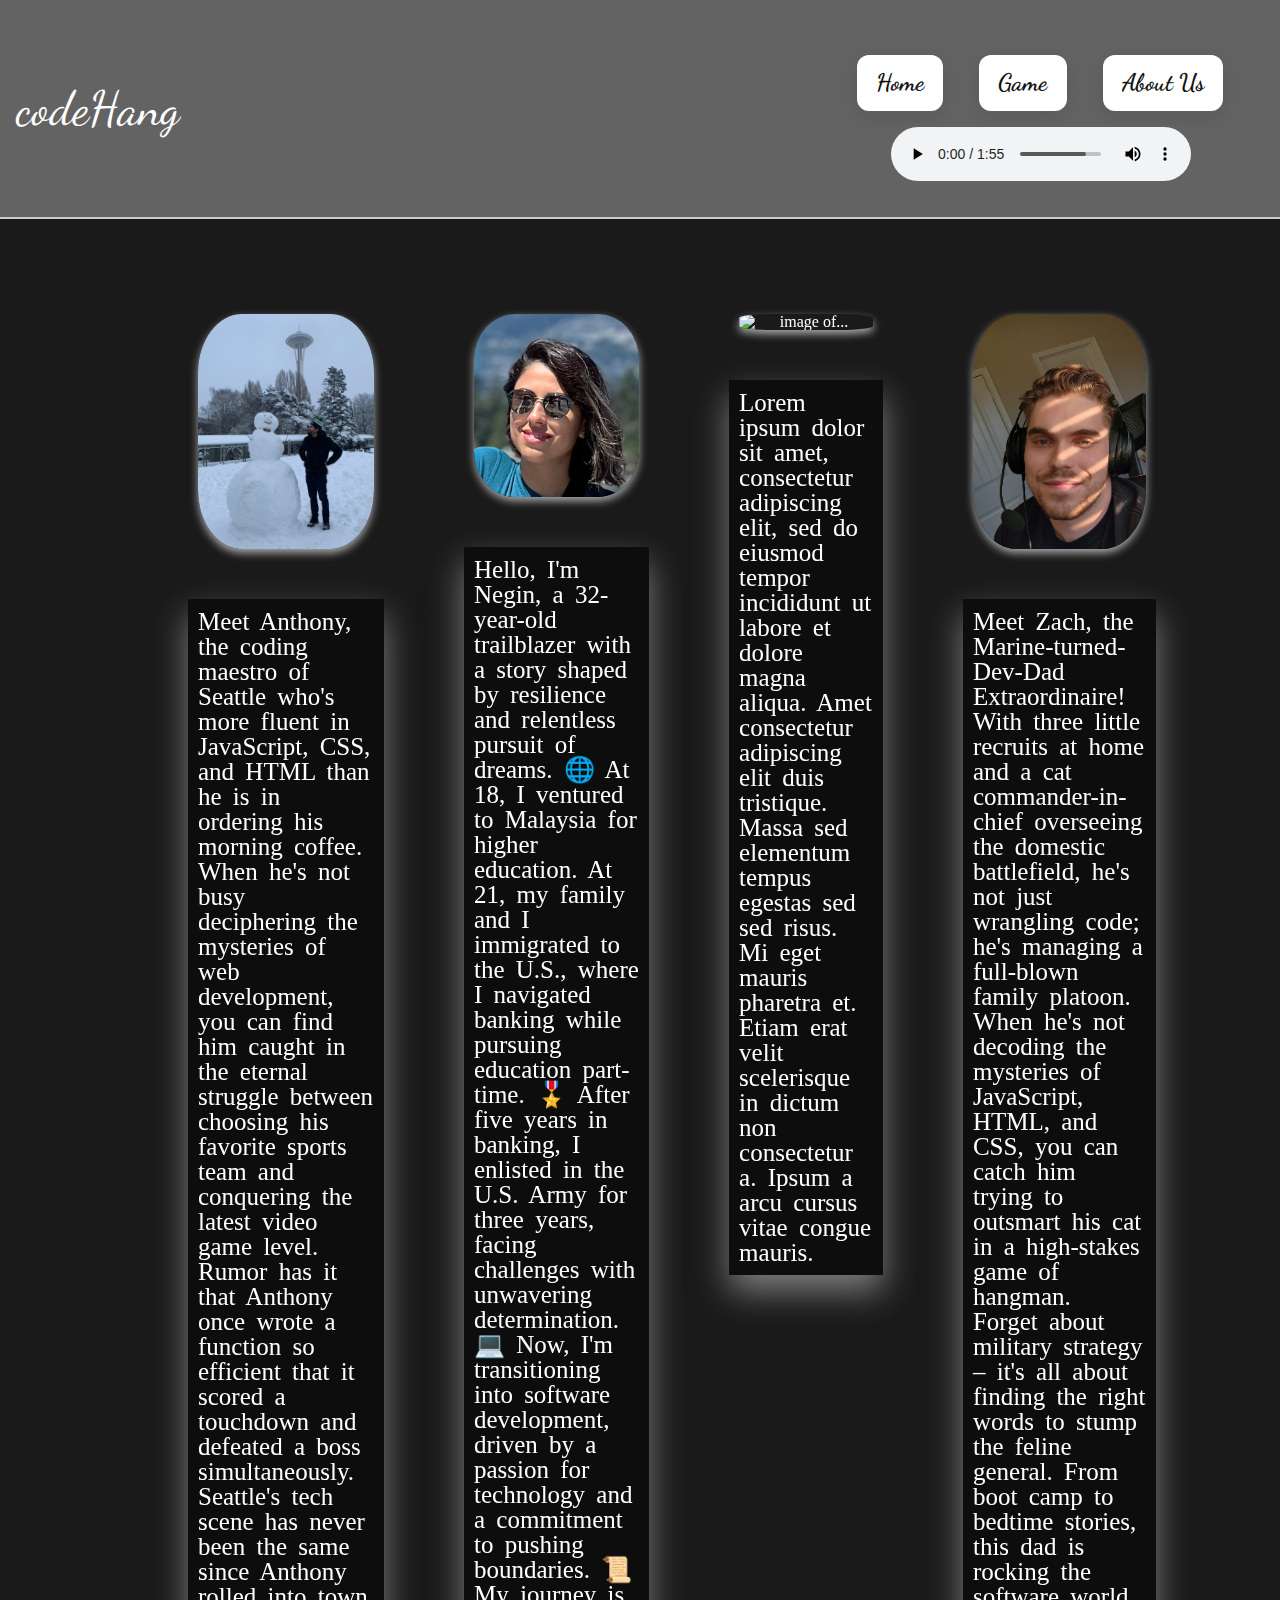
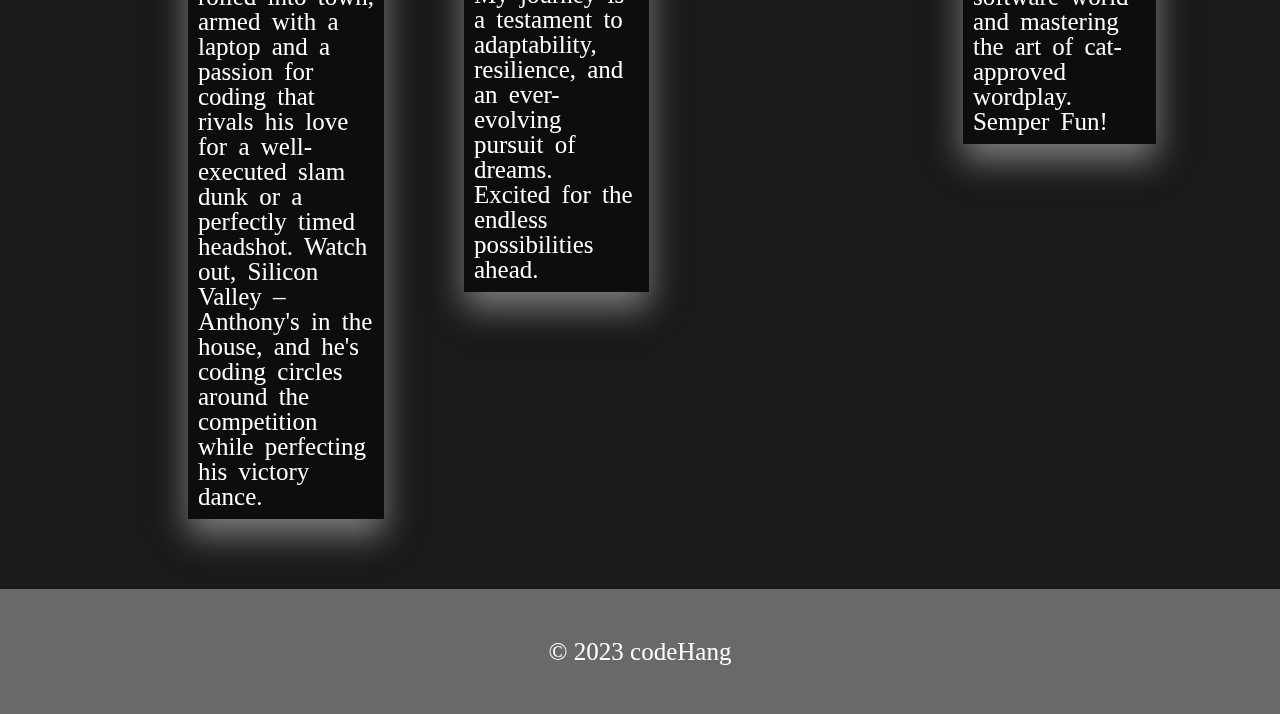
==== commit a97999dd: "Merge pull request #39 from Word-Wizards-Of-Web/bioAdd" ====
--- a/aboutme.html
+++ b/aboutme.html
@@ -48,25 +48,23 @@
           <video id="video-background" autoplay muted loop>
             <source src="img/video (2160p) copy.mp4" type="video/mp4" />
           </video>
-          <img src="https://placehold.co/500x500" alt="image of..." />
+          <img src="img/Anthony.jpeg" alt="image of Anthony and a snowman" />
           <p>
-            Lorem ipsum dolor sit amet, consectetur adipiscing elit, sed do
-            eiusmod tempor incididunt ut labore et dolore magna aliqua. Amet
-            consectetur adipiscing elit duis tristique. Massa sed elementum
-            tempus egestas sed sed risus. Mi eget mauris pharetra et. Etiam erat
-            velit scelerisque in dictum non consectetur a. Ipsum a arcu cursus
-            vitae congue mauris.
+            Meet Anthony, the coding maestro of Seattle who's more fluent in JavaScript, CSS, and HTML than he is in ordering his morning coffee. When he's not busy deciphering the mysteries of web development, you can find him caught in the eternal struggle between choosing his favorite sports team and conquering the latest video game level. Rumor has it that Anthony once wrote a function so efficient that it scored a touchdown and defeated a boss simultaneously. Seattle's tech scene has never been the same since Anthony rolled into town, armed with a laptop and a passion for coding that rivals his love for a well-executed slam dunk or a perfectly timed headshot. Watch out, Silicon Valley – Anthony's in the house, and he's coding circles around the competition while perfecting his victory dance.
           </p>
         </div>
         <div class="bio">
-          <img src="https://placehold.co/500x500" alt="image of..." />
+          <img src="img/IMG-1979.jpg" alt="image of..." />
           <p>
-            Lorem ipsum dolor sit amet, consectetur adipiscing elit, sed do
-            eiusmod tempor incididunt ut labore et dolore magna aliqua. Amet
-            consectetur adipiscing elit duis tristique. Massa sed elementum
-            tempus egestas sed sed risus. Mi eget mauris pharetra et. Etiam erat
-            velit scelerisque in dictum non consectetur a. Ipsum a arcu cursus
-            vitae congue mauris.
+            Hello, I'm Negin, a 32-year-old trailblazer with a story shaped by resilience and relentless pursuit of dreams.
+
+            🌐 At 18, I ventured to Malaysia for higher education. At 21, my family and I immigrated to the U.S., where I navigated banking while pursuing education part-time.
+            
+            🎖️ After five years in banking, I enlisted in the U.S. Army for three years, facing challenges with unwavering determination.
+            
+            💻 Now, I'm transitioning into software development, driven by a passion for technology and a commitment to pushing boundaries.
+            
+            📜 My journey is a testament to adaptability, resilience, and an ever-evolving pursuit of dreams. Excited for the endless possibilities ahead.
           </p>
         </div>
         <div class="bio">
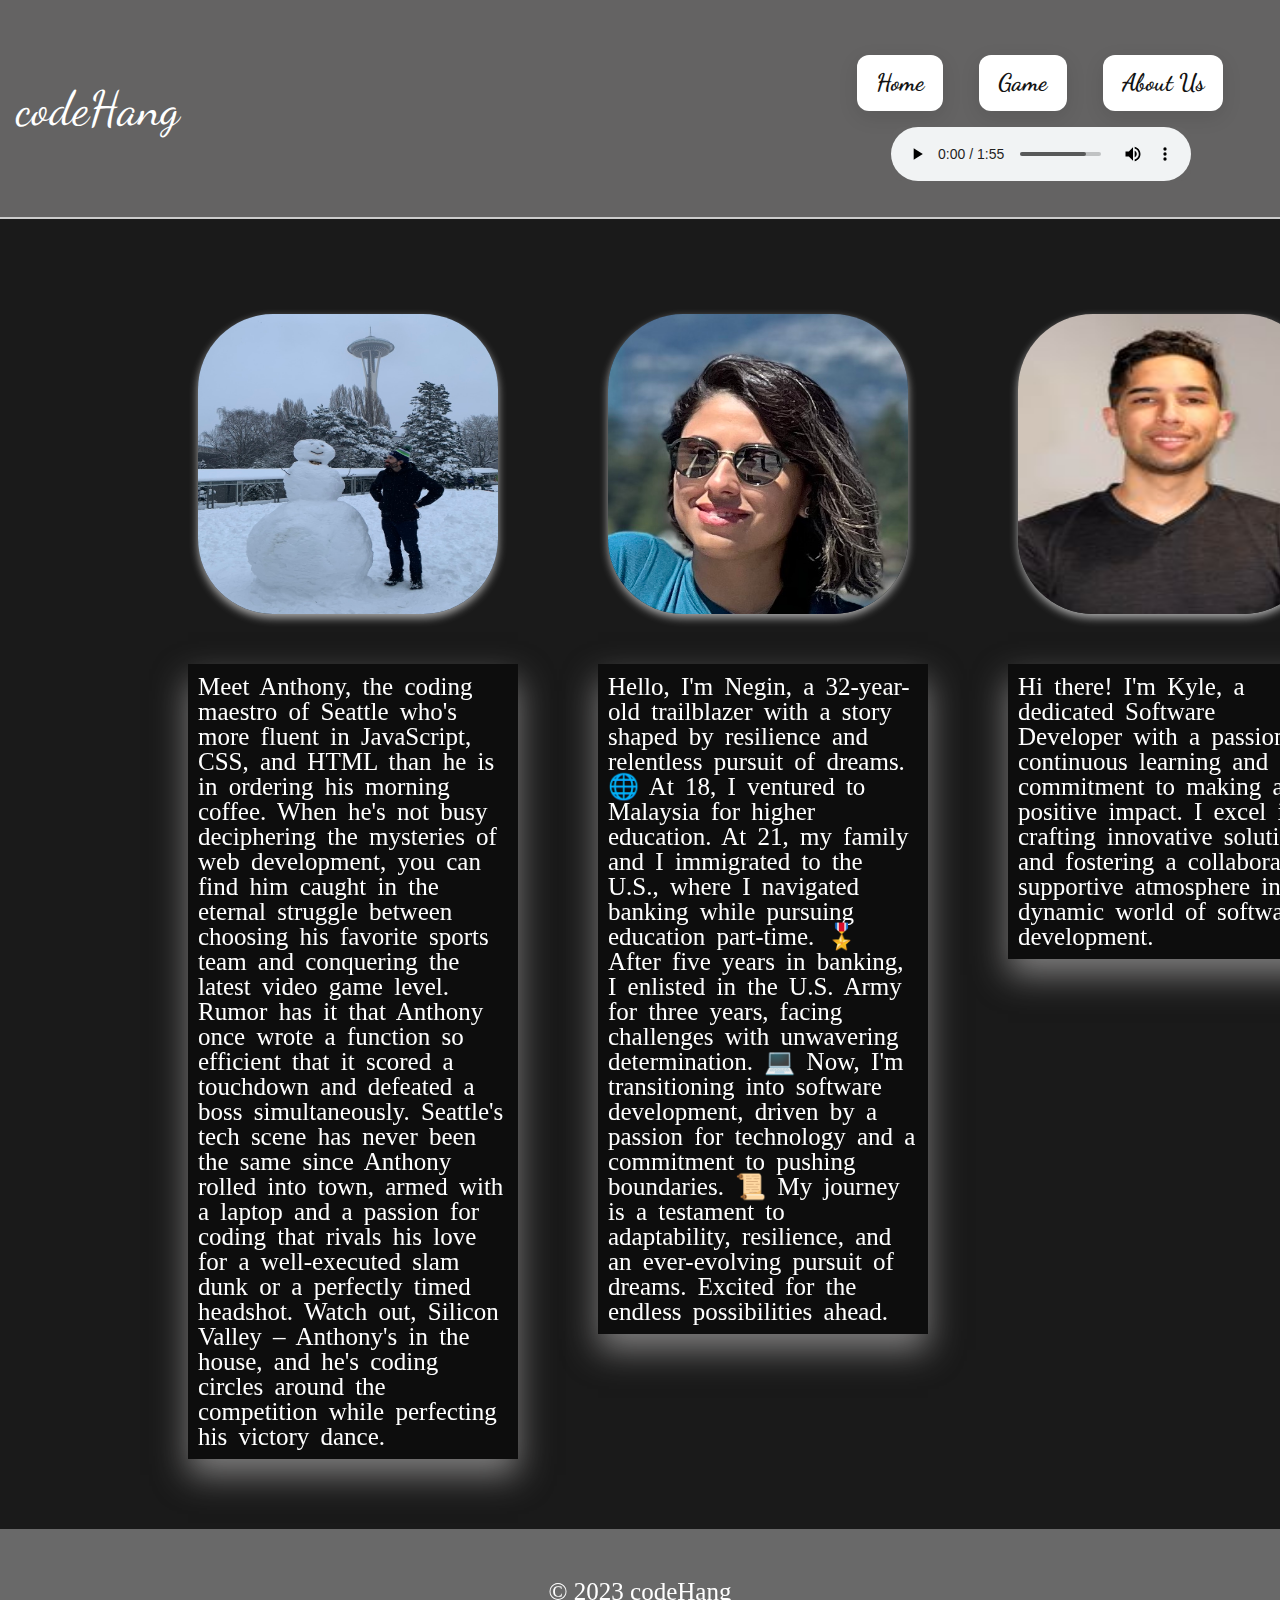
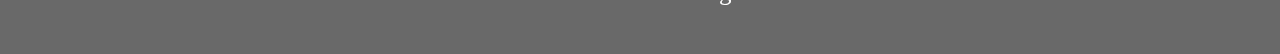
==== commit d1480b25: "added about me stuff" ====
--- a/aboutme.html
+++ b/aboutme.html
@@ -48,13 +48,13 @@
           <video id="video-background" autoplay muted loop>
             <source src="img/video (2160p) copy.mp4" type="video/mp4" />
           </video>
-          <img src="img/Anthony.jpeg" alt="image of Anthony and a snowman" />
+          <img id="aboutPic" src="img/Anthony.jpeg" alt="image of Anthony and a snowman" />
           <p>
             Meet Anthony, the coding maestro of Seattle who's more fluent in JavaScript, CSS, and HTML than he is in ordering his morning coffee. When he's not busy deciphering the mysteries of web development, you can find him caught in the eternal struggle between choosing his favorite sports team and conquering the latest video game level. Rumor has it that Anthony once wrote a function so efficient that it scored a touchdown and defeated a boss simultaneously. Seattle's tech scene has never been the same since Anthony rolled into town, armed with a laptop and a passion for coding that rivals his love for a well-executed slam dunk or a perfectly timed headshot. Watch out, Silicon Valley – Anthony's in the house, and he's coding circles around the competition while perfecting his victory dance.
           </p>
         </div>
         <div class="bio">
-          <img src="img/IMG-1979.jpg" alt="image of..." />
+          <img id="aboutPic" src="img/IMG-1979.jpg" alt="image of..." />
           <p>
             Hello, I'm Negin, a 32-year-old trailblazer with a story shaped by resilience and relentless pursuit of dreams.
 
@@ -68,18 +68,13 @@
           </p>
         </div>
         <div class="bio">
-          <img src="https://placehold.co/500x500" alt="image of..." />
+          <img id="aboutPic" src="img/kyle.jpg" alt="image of kyle!" />
           <p>
-            Lorem ipsum dolor sit amet, consectetur adipiscing elit, sed do
-            eiusmod tempor incididunt ut labore et dolore magna aliqua. Amet
-            consectetur adipiscing elit duis tristique. Massa sed elementum
-            tempus egestas sed sed risus. Mi eget mauris pharetra et. Etiam erat
-            velit scelerisque in dictum non consectetur a. Ipsum a arcu cursus
-            vitae congue mauris.
+            Hi there! I'm Kyle, a dedicated Software Developer with a passion for continuous learning and a commitment to making a positive impact. I excel in crafting innovative solutions and fostering a collaborative, supportive atmosphere in the dynamic world of software development.
           </p>
         </div>
         <div class="bio">
-          <img src="img/zach.jpg" alt="zach" />
+          <img id="aboutPic" src="img/zach.jpg" alt="zach" />
           <p>
           Meet Zach, the Marine-turned-Dev-Dad Extraordinaire! With three little recruits at home and a cat commander-in-chief overseeing the domestic battlefield, he's not just wrangling code; he's managing a full-blown family platoon. When he's not decoding the mysteries of JavaScript, HTML, and CSS, you can catch him trying to outsmart his cat in a high-stakes game of hangman. Forget about military strategy – it's all about finding the right words to stump the feline general. From boot camp to bedtime stories, this dad is rocking the software world and mastering the art of cat-approved wordplay. Semper Fun!
           </p>
--- a/style.css
+++ b/style.css
@@ -354,3 +354,8 @@
   padding: 10px;
   word-spacing: 5px;
 }
+
+#aboutPic {
+  height: 300px;
+  width: 300px;
+}
